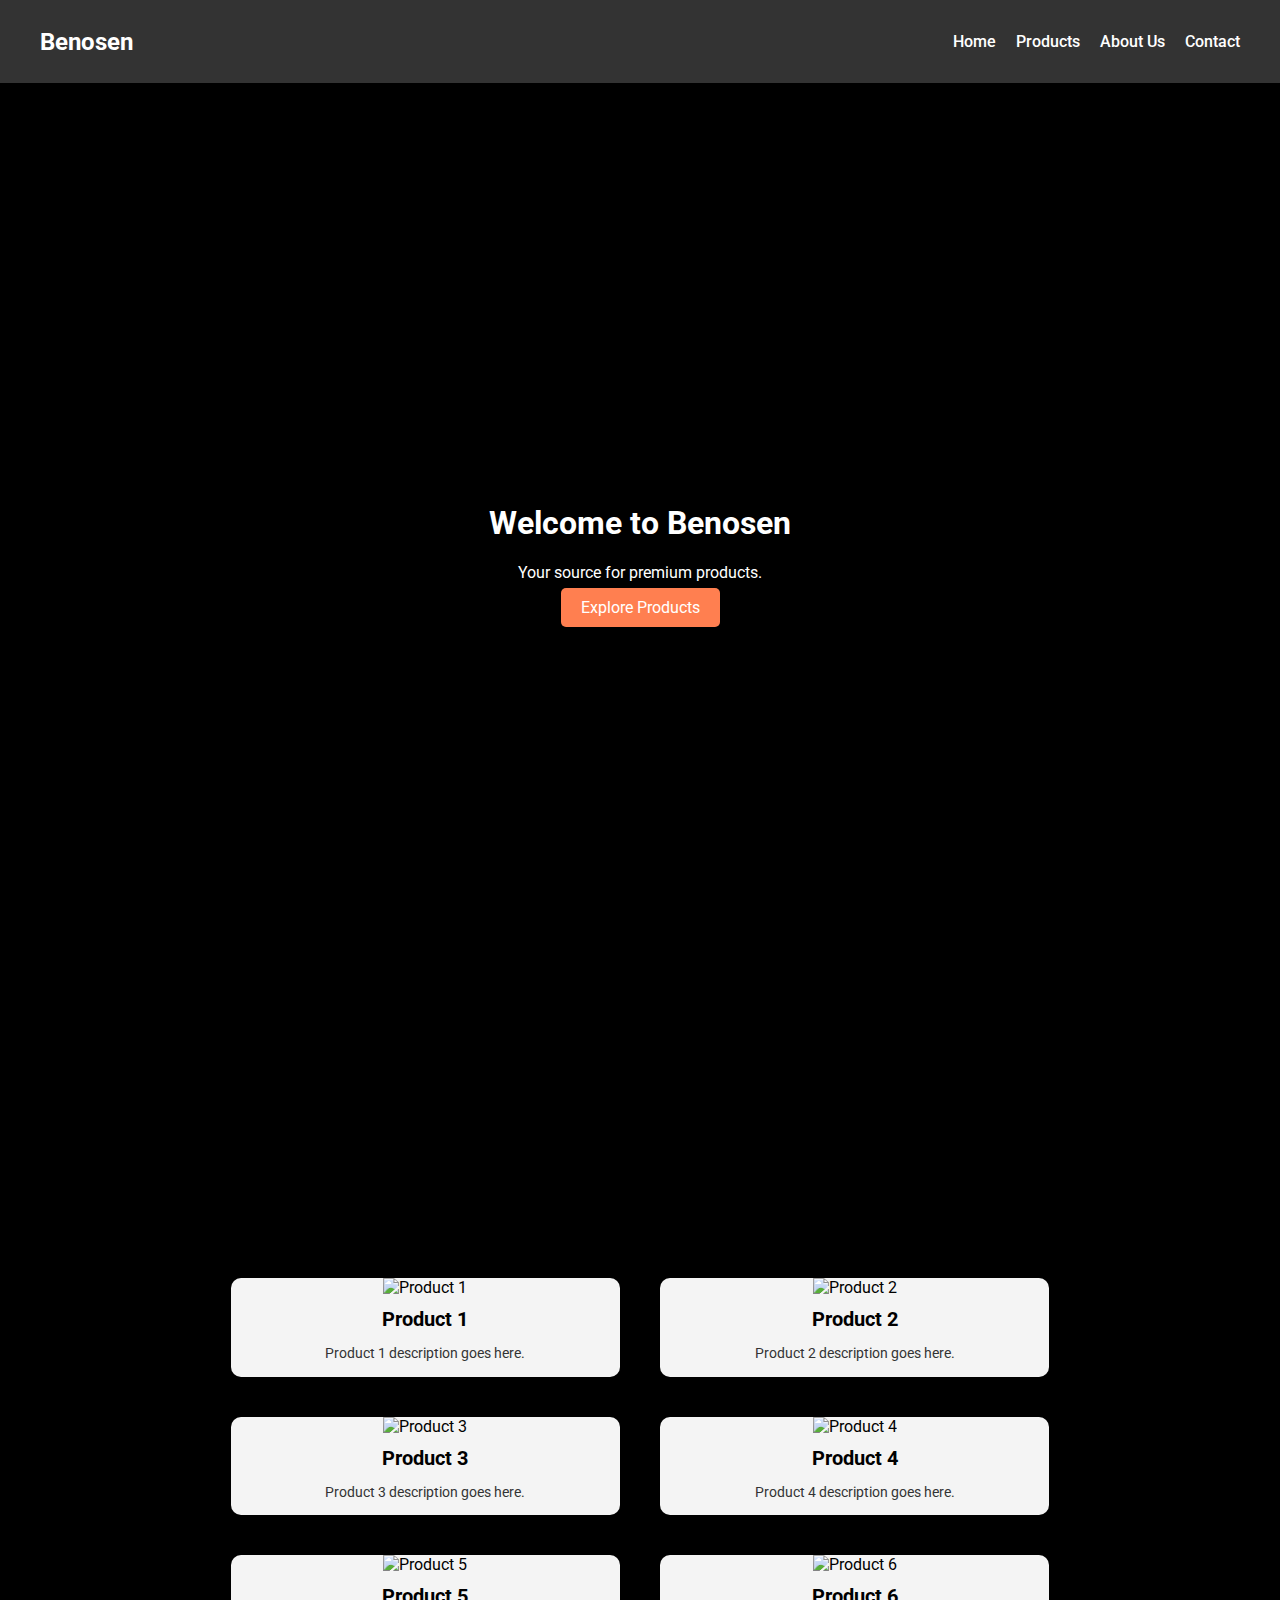
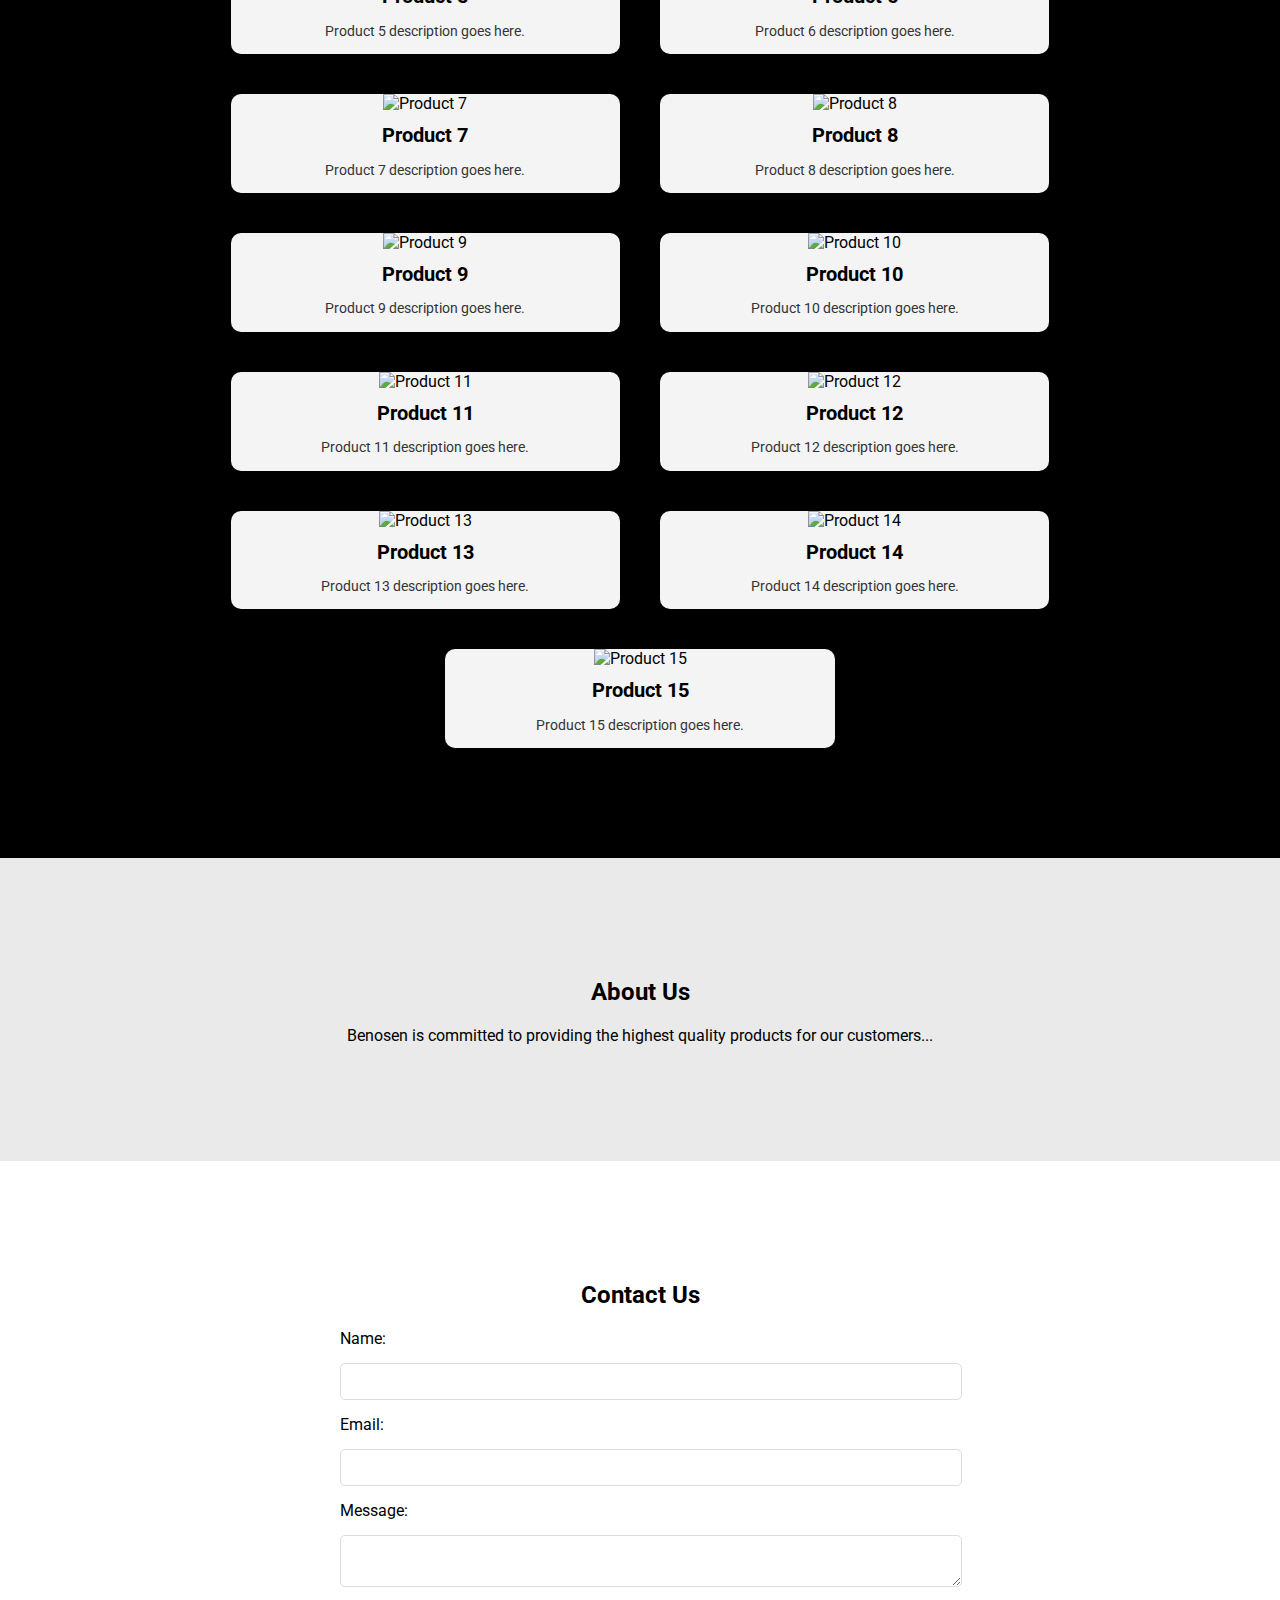
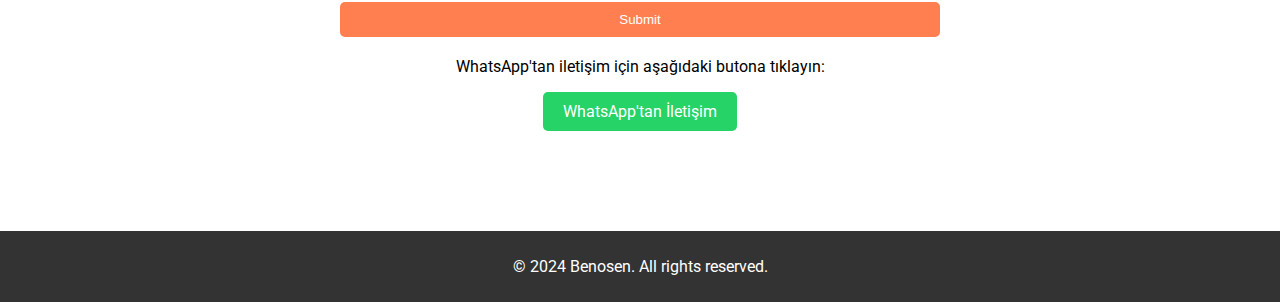
==== index.html @ 3c538ad6 "Update and rename benosen.html to index.html" ====
<!DOCTYPE html>
<html lang="en">
<head>
    <meta charset="UTF-8">
    <meta name="viewport" content="width=device-width, initial-scale=1.0">
    <title>Benosen</title>
    <meta name="google-site-verification" content="ttPymW0ErpVZ-pAQCRZ_XkPI15NAJvOovX9GPopDFBk" />
    <meta name="google-site-verification" content="7A4EvDUjjAsf3SBHa2mOHhh_Mja4JgF_T3vO62uqb3s" />
    <link rel="stylesheet" href="benosen2.css">
    <link href="https://fonts.googleapis.com/css2?family=Roboto:wght@400;700&display=swap" rel="stylesheet">
    <script src="https://cdn.emailjs.com/dist/email.min.js"></script>
    <script>
        (function() {
            emailjs.init('YOUR_USER_ID'); // Replace 'YOUR_USER_ID' with your EmailJS user ID
        })();
    </script>
</head>
<body>
    <header>
        <nav class="navbar">
            <div class="logo">Benosen</div>
            <ul class="nav-links">
                <li><a href="#home">Home</a></li>
                <li><a href="#products">Products</a></li>
                <li><a href="#about">About Us</a></li>
                <li><a href="#contact">Contact</a></li>
            </ul>
            <div class="burger">
                <div class="line1"></div>
                <div class="line2"></div>
                <div class="line3"></div>
            </div>
        </nav>
    </header>
    <main>
        <section id="home" class="section home">
            <div class="content">
                <h1>Welcome to Benosen</h1>
                <p>Your source for premium products.</p>
                <a href="#products" class="btn">Explore Products</a>
            </div>
        </section>
        <section id="products" class="section products">
            <h2>Our Products</h2>
            <div class="product-list">
                <!-- Example of a product item -->
                <div class="product-item">
                    <img src="product1.jpg" alt="Product 1">
                    <h3>Product 1</h3>
                    <p>Product 1 description goes here.</p>
                </div>
                <!-- Add more product items similarly -->
                <div class="product-item">
                    <img src="product2.jpg" alt="Product 2">
                    <h3>Product 2</h3>
                    <p>Product 2 description goes here.</p>
                </div>
                <div class="product-item">
                    <img src="product3.jpg" alt="Product 3">
                    <h3>Product 3</h3>
                    <p>Product 3 description goes here.</p>
                </div>
                <div class="product-item">
                    <img src="product4.jpg" alt="Product 4">
                    <h3>Product 4</h3>
                    <p>Product 4 description goes here.</p>
                </div>
                <div class="product-item">
                    <img src="product5.jpg" alt="Product 5">
                    <h3>Product 5</h3>
                    <p>Product 5 description goes here.</p>
                </div>
                <div class="product-item">
                    <img src="product6.jpg" alt="Product 6">
                    <h3>Product 6</h3>
                    <p>Product 6 description goes here.</p>
                </div>
                <div class="product-item">
                    <img src="product7.jpg" alt="Product 7">
                    <h3>Product 7</h3>
                    <p>Product 7 description goes here.</p>
                </div>
                <div class="product-item">
                    <img src="product8.jpg" alt="Product 8">
                    <h3>Product 8</h3>
                    <p>Product 8 description goes here.</p>
                </div>
                <div class="product-item">
                    <img src="product9.jpg" alt="Product 9">
                    <h3>Product 9</h3>
                    <p>Product 9 description goes here.</p>
                </div>
                <div class="product-item">
                    <img src="product10.jpg" alt="Product 10">
                    <h3>Product 10</h3>
                    <p>Product 10 description goes here.</p>
                </div>
                <div class="product-item">
                    <img src="product11.jpg" alt="Product 11">
                    <h3>Product 11</h3>
                    <p>Product 11 description goes here.</p>
                </div>
                <div class="product-item">
                    <img src="product12.jpg" alt="Product 12">
                    <h3>Product 12</h3>
                    <p>Product 12 description goes here.</p>
                </div>
                <div class="product-item">
                    <img src="product13.jpg" alt="Product 13">
                    <h3>Product 13</h3>
                    <p>Product 13 description goes here.</p>
                </div>
                <div class="product-item">
                    <img src="product14.jpg" alt="Product 14">
                    <h3>Product 14</h3>
                    <p>Product 14 description goes here.</p>
                </div>
                <div class="product-item">
                    <img src="product15.jpg" alt="Product 15">
                    <h3>Product 15</h3>
                    <p>Product 15 description goes here.</p>
                </div>
            </div>
        </section>
        <section id="about" class="section about">
            <h2>About Us</h2>
            <p>Benosen is committed to providing the highest quality products for our customers...</p>
        </section>
        <section id="contact" class="section contact">
            <h2>Contact Us</h2>
            <form id="contact-form">
                <label for="name">Name:</label>
                <input type="text" id="name" name="name" required>
                <label for="email">Email:</label>
                <input type="email" id="email" name="email" required>
                <label for="message">Message:</label>
                <textarea id="message" name="message" required></textarea>
                <button type="submit">Submit</button>
            </form>
            <div class="whatsapp-contact">
                <p>WhatsApp'tan iletişim için aşağıdaki butona tıklayın:</p>
                <a href="https://wa.me/90" class="whatsapp-btn">WhatsApp'tan İletişim</a>
            </div>
        </section>
    </main>
    <footer>
        <p>&copy; 2024 Benosen. All rights reserved.</p>
    </footer>
    <script src="benosen3.js"></script>
</body>
</html>
---- benosen2.css ----
body {
    font-family: 'Roboto', sans-serif;
    margin: 0;
    padding: 0;
    box-sizing: border-box;
    background: linear-gradient(135deg, #f4f4f9 50%, #ffffff 50%);
    scroll-behavior: smooth;
}

header {
    background: #333;
    color: white;
    padding: 1rem 0;
    position: fixed;
    width: 100%;
    top: 0;
    z-index: 1000;
    transition: background 0.3s;
}

.navbar {
    display: flex;
    justify-content: space-between;
    align-items: center;
    max-width: 1200px;
    margin: 0 auto;
    padding: 0 20px;
}

.logo {
    font-size: 1.5rem;
    font-weight: 700;
}

.nav-links {
    display: flex;
    list-style: none;
}

.nav-links li {
    margin-left: 20px;
}

.nav-links a {
    text-decoration: none;
    color: white;
    font-weight: 500;
    transition: color 0.3s ease;
}

.nav-links a:hover {
    color: #ff7f50;
}

.burger {
    display: none;
    cursor: pointer;
}

.burger div {
    width: 25px;
    height: 3px;
    background-color: white;
    margin: 5px;
    transition: all 0.3s ease;
}

.section {
    padding: 100px 20px;
    text-align: center;
}

.home {
    background: url('background.jpg') no-repeat center center/cover;
    color: white;
    height: 100vh;
    display: flex;
    align-items: center;
    justify-content: center;
}

.content {
    max-width: 600px;
    text-align: center;
    animation: fadeIn 2s ease-in-out;
}

@keyframes fadeIn {
    from { opacity: 0; }
    to { opacity: 1; }
}

.btn {
    background-color: #ff7f50;
    color: white;
    padding: 10px 20px;
    text-decoration: none;
    border-radius: 5px;
    transition: background-color 0.3s ease;
}

.btn:hover {
    background-color: #ff6347;
}

.products {
    background-color: #fff;
}

.product-list {
    display: flex;
    flex-wrap: wrap;
    justify-content: center;
    gap: 20px;
}

.product-item {
    background-color: #f4f4f4;
    border-radius: 10px;
    box-shadow: 0 4px 8px rgba(0, 0, 0, 0.1);
    overflow: hidden;
    width: calc(33% - 20px);
    margin: 10px;
    transition: transform 0.3s ease;
}

.product-item img {
    width: 100%;
    height: auto;
}

.product-item h3 {
    font-size: 1.25rem;
    margin: 10px 0;
}

.product-item p {
    padding: 0 10px;
    font-size: 0.9rem;
    color: #333;
}

.product-item:hover {
    transform: scale(1.05);
}

.about {
    background-color: #eaeaea;
}

.contact {
    background-color: #fff;
}

form {
    max-width: 600px;
    margin: 0 auto;
    display: flex;
    flex-direction: column;
    gap: 15px;
}

label {
    font-size: 1rem;
    text-align: left;
}

input, textarea {
    width: 100%;
    padding: 10px;
    border: 1px solid #ddd;
    border-radius: 5px;
}

button {
    background-color: #ff7f50;
    color: white;
    border: none;
    padding: 10px;
    border-radius: 5px;
    cursor: pointer;
    transition: background-color 0.3s ease;
}

button:hover {
    background-color: #ff6347;
}

footer {
    background-color: #333;
    color: white;
    text-align: center;
    padding: 10px 0;
}

@media (max-width: 768px) {
    .nav-links {
        display: none;
        flex-direction: column;
        width: 100%;
    }

    .burger {
        display: block;
    }

    .nav-links.active {
        display: flex;
    }

    .product-item {
        width: calc(50% - 20px);
    }
}

@media (max-width: 480px) {
    .product-item {
        width: calc(100% - 20px);
    }
}
.home {
    background: #000; /* Siyah arka plan */
}

/* Ürünler kısmının (products) arka planını siyah yapma */
.products {
    background-color: #000; /* Siyah arka plan */
}



.whatsapp-contact {
    text-align: center;
    margin-top: 20px;
}

.whatsapp-btn {
    display: inline-block;
    background-color: #25D366;
    color: white;
    padding: 10px 20px;
    text-decoration: none;
    border-radius: 5px;
    transition: background-color 0.3s ease;
}

.whatsapp-btn:hover {
    background-color: #20b358;
}
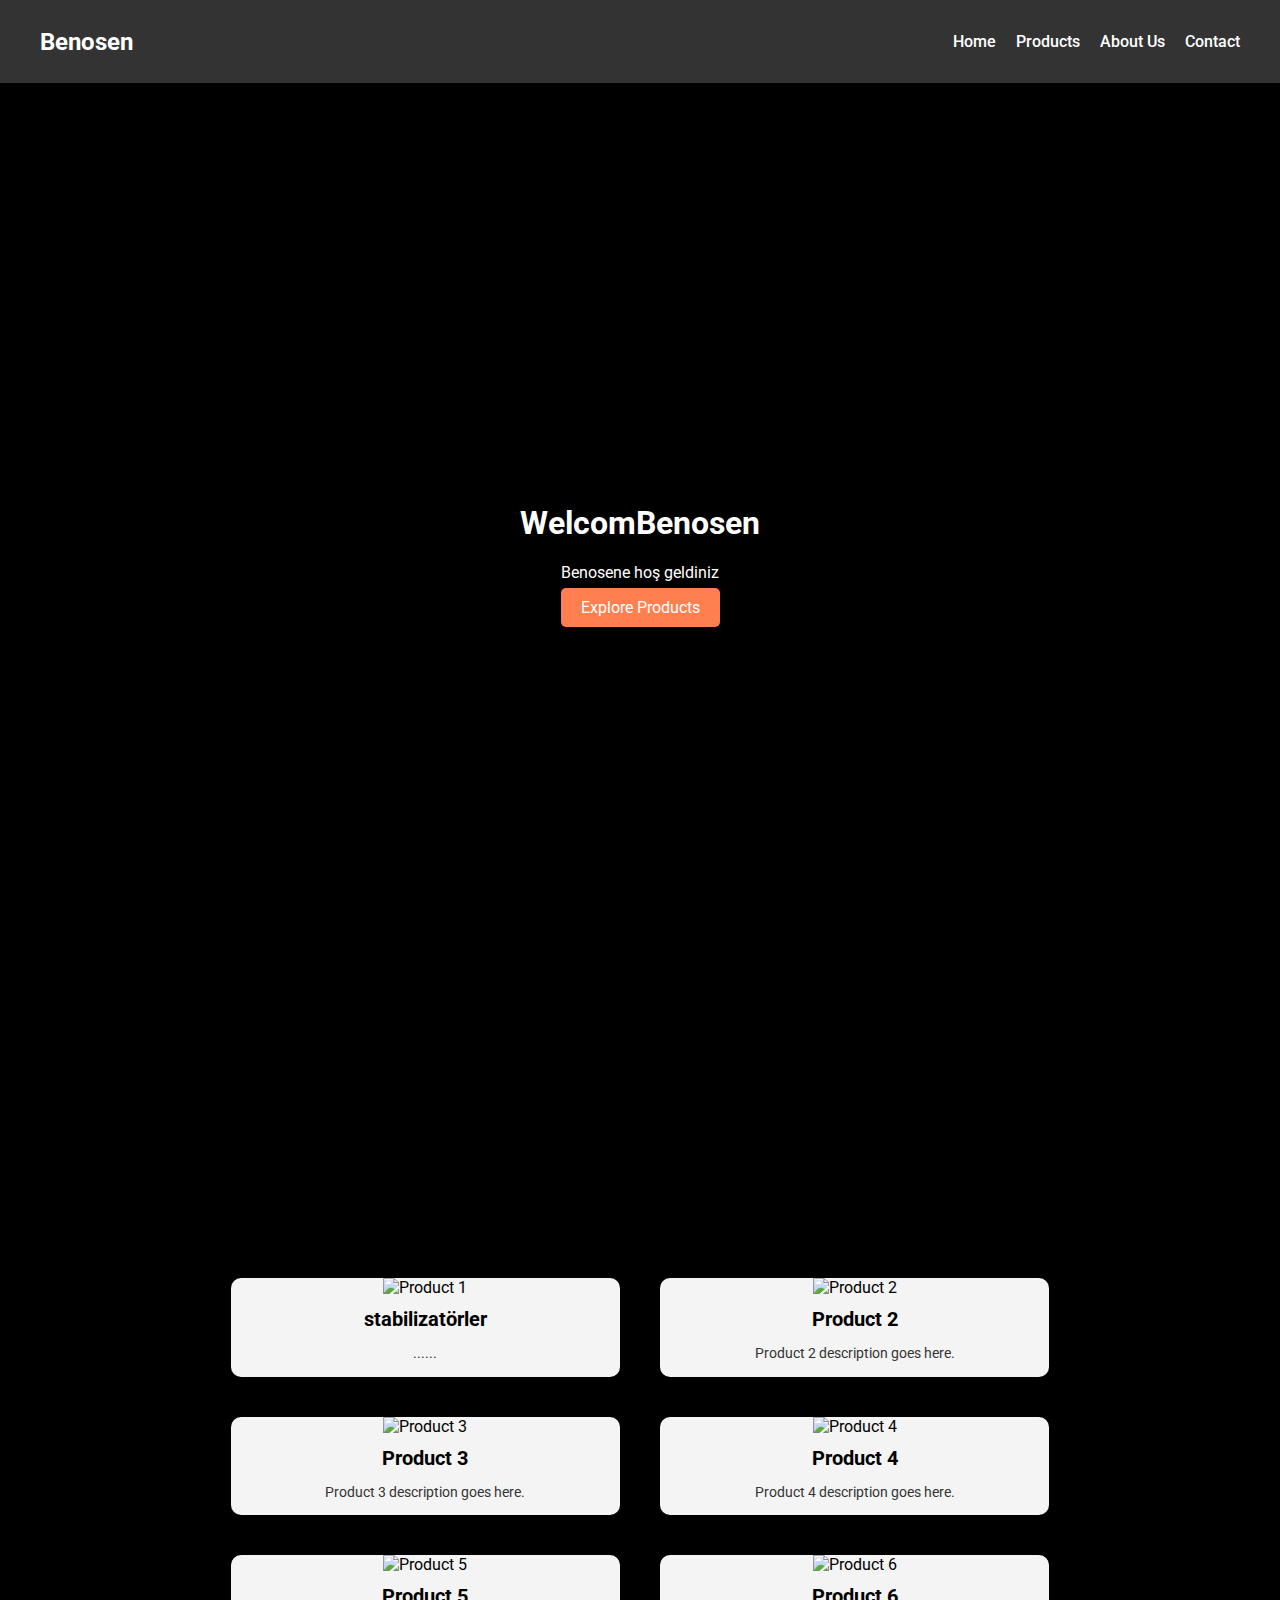
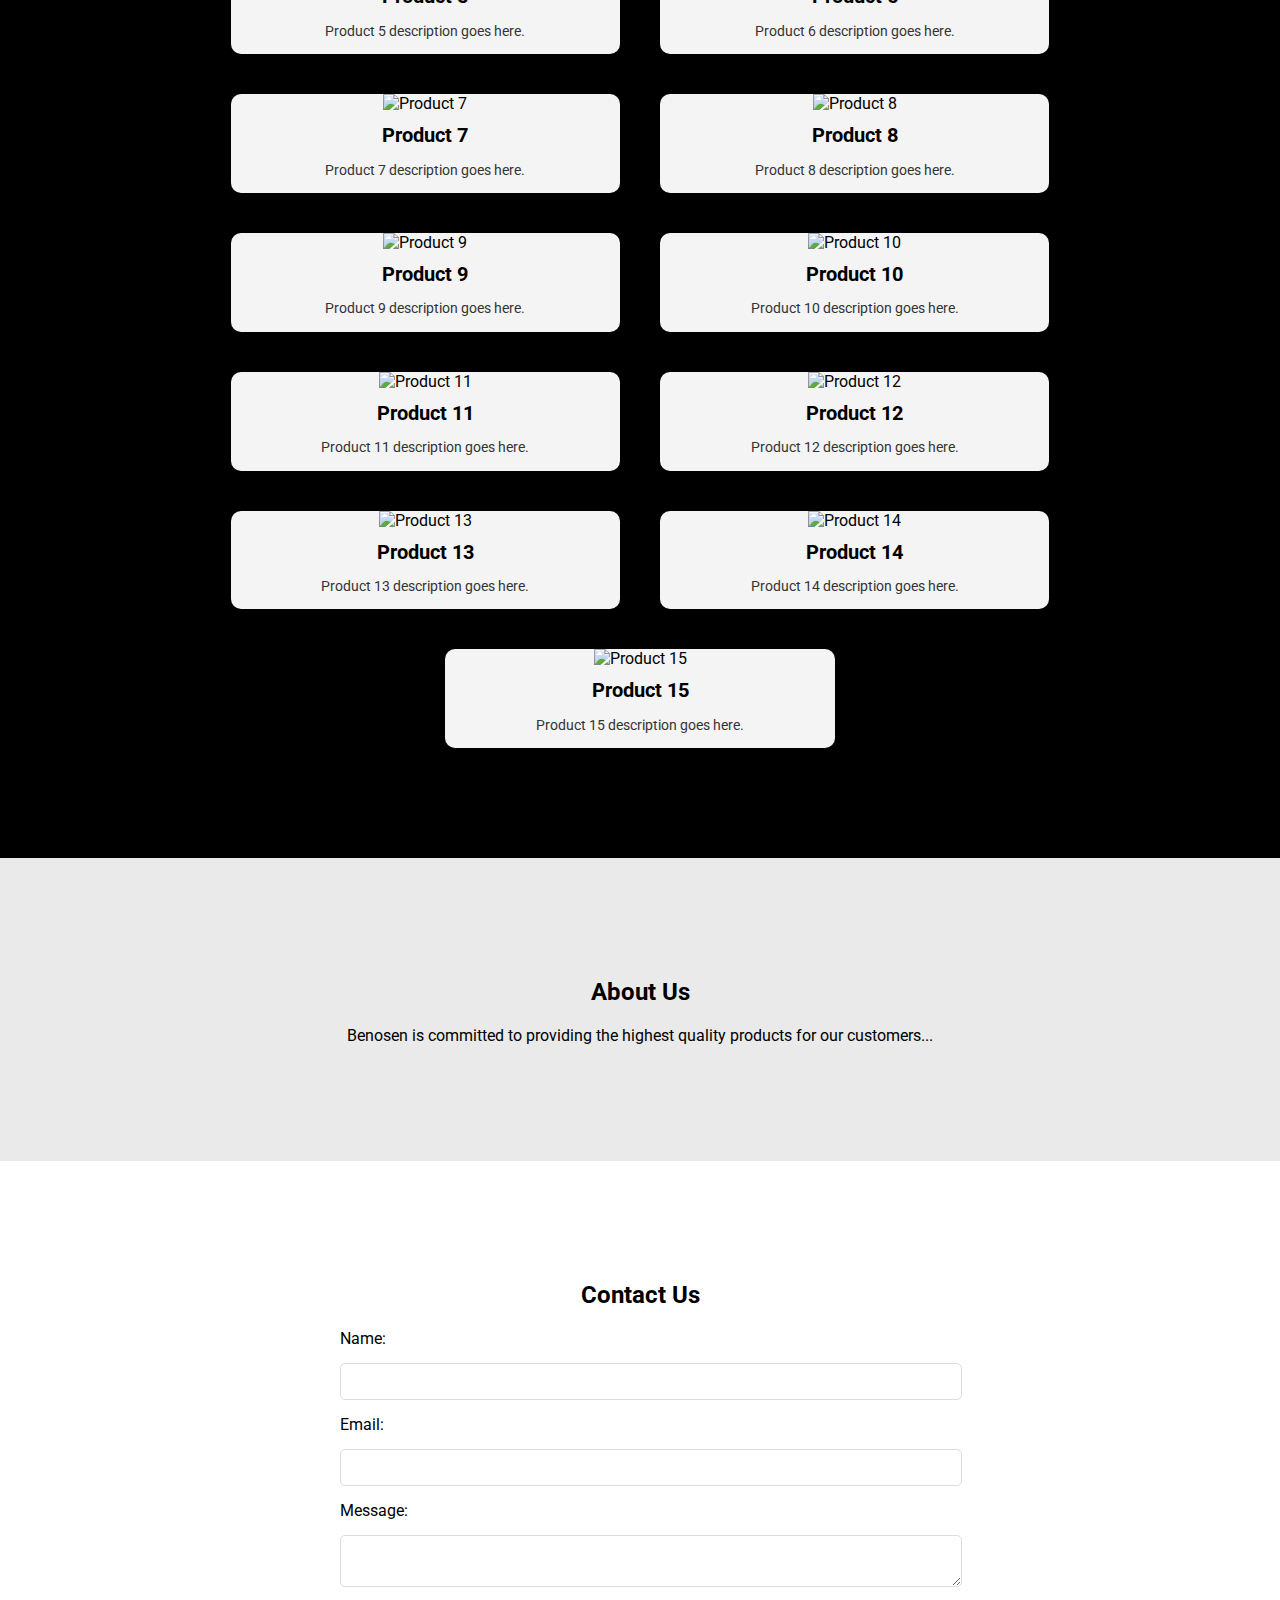
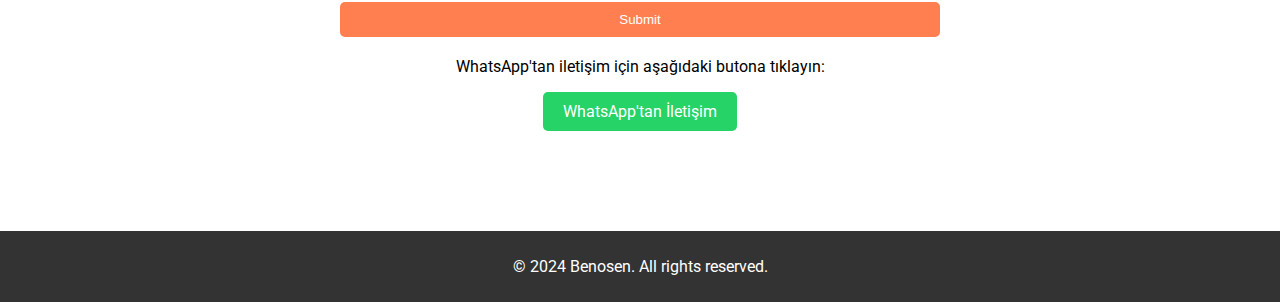
==== commit fdc667ac: "Update index.html" ====
--- a/index.html
+++ b/index.html
@@ -35,19 +35,19 @@
     <main>
         <section id="home" class="section home">
             <div class="content">
-                <h1>Welcome to Benosen</h1>
-                <p>Your source for premium products.</p>
+                <h1>WelcomBenosen</h1>
+                <p>Benosene hoş geldiniz</p>
                 <a href="#products" class="btn">Explore Products</a>
             </div>
         </section>
         <section id="products" class="section products">
-            <h2>Our Products</h2>
+            <h2>ürünler</h2>
             <div class="product-list">
                 <!-- Example of a product item -->
                 <div class="product-item">
                     <img src="product1.jpg" alt="Product 1">
-                    <h3>Product 1</h3>
-                    <p>Product 1 description goes here.</p>
+                    <h3>stabilizatörler</h3>
+                    <p>......</p>
                 </div>
                 <!-- Add more product items similarly -->
                 <div class="product-item">
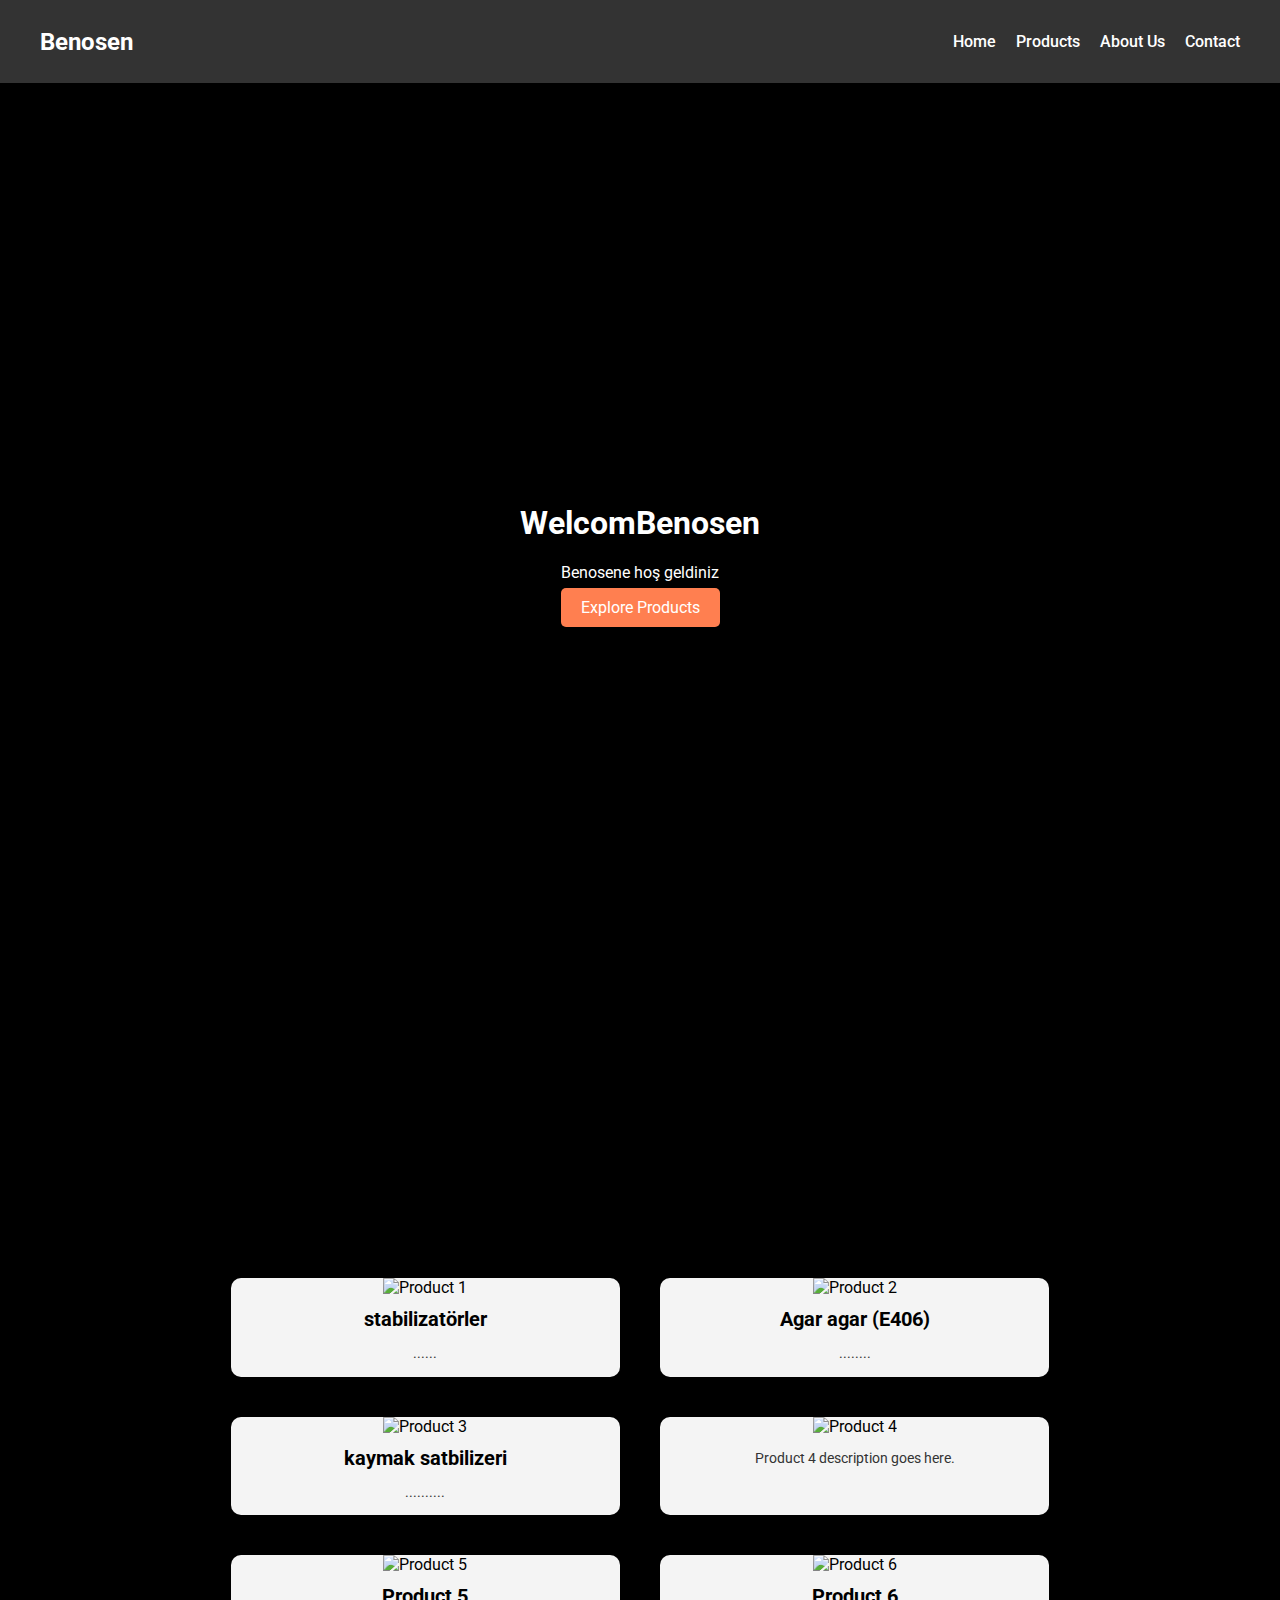
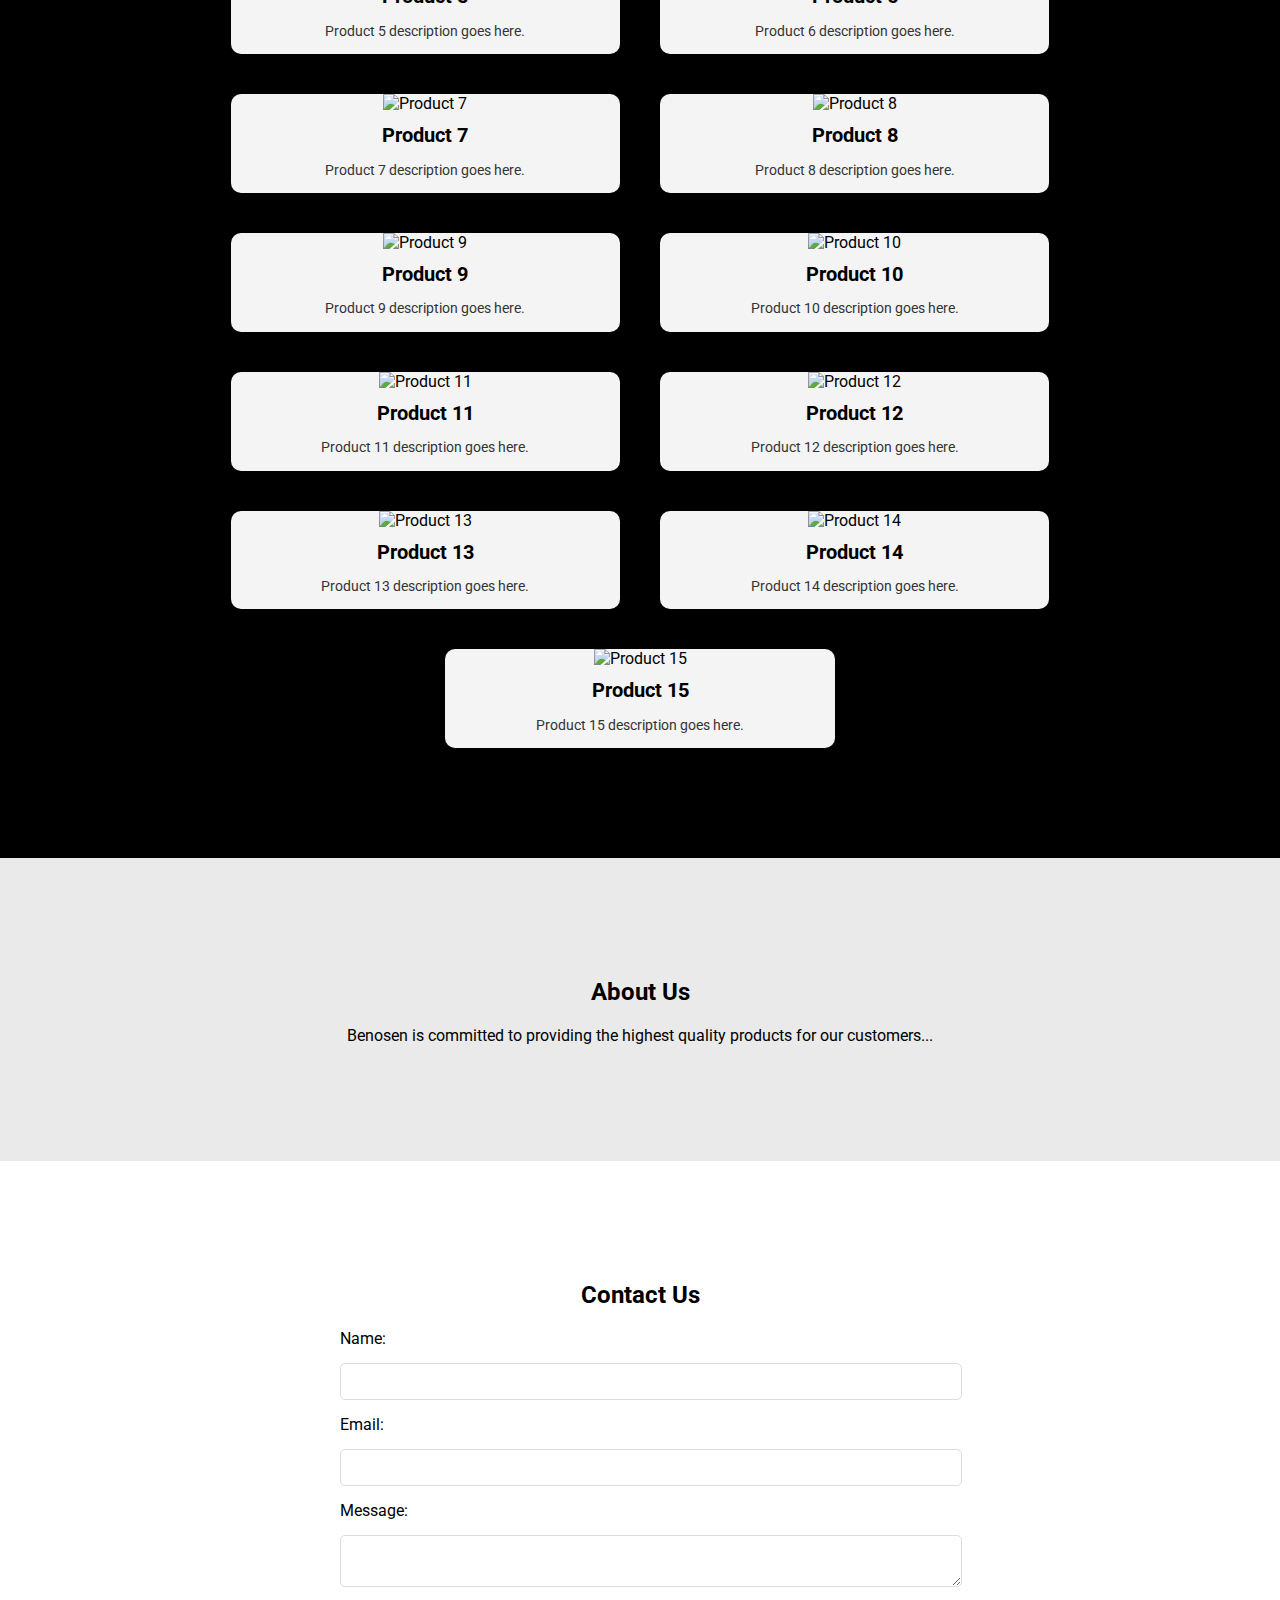
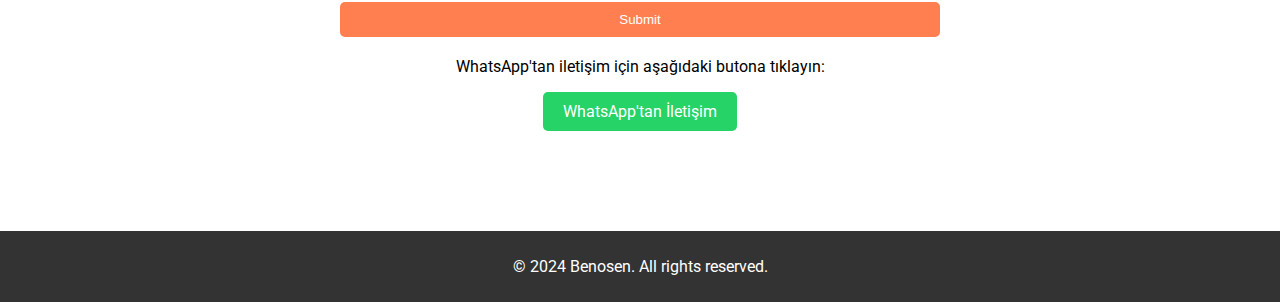
==== commit f1019712: "Update index.html" ====
--- a/index.html
+++ b/index.html
@@ -52,17 +52,17 @@
                 <!-- Add more product items similarly -->
                 <div class="product-item">
                     <img src="product2.jpg" alt="Product 2">
-                    <h3>Product 2</h3>
-                    <p>Product 2 description goes here.</p>
+                    <h3>Agar agar (E406)</h3>
+                    <p>........</p>
                 </div>
                 <div class="product-item">
                     <img src="product3.jpg" alt="Product 3">
-                    <h3>Product 3</h3>
-                    <p>Product 3 description goes here.</p>
+                    <h3>kaymak satbilizeri</h3>
+                    <p>..........</p>
                 </div>
                 <div class="product-item">
                     <img src="product4.jpg" alt="Product 4">
-                    <h3>Product 4</h3>
+                    <h3></h3>
                     <p>Product 4 description goes here.</p>
                 </div>
                 <div class="product-item">
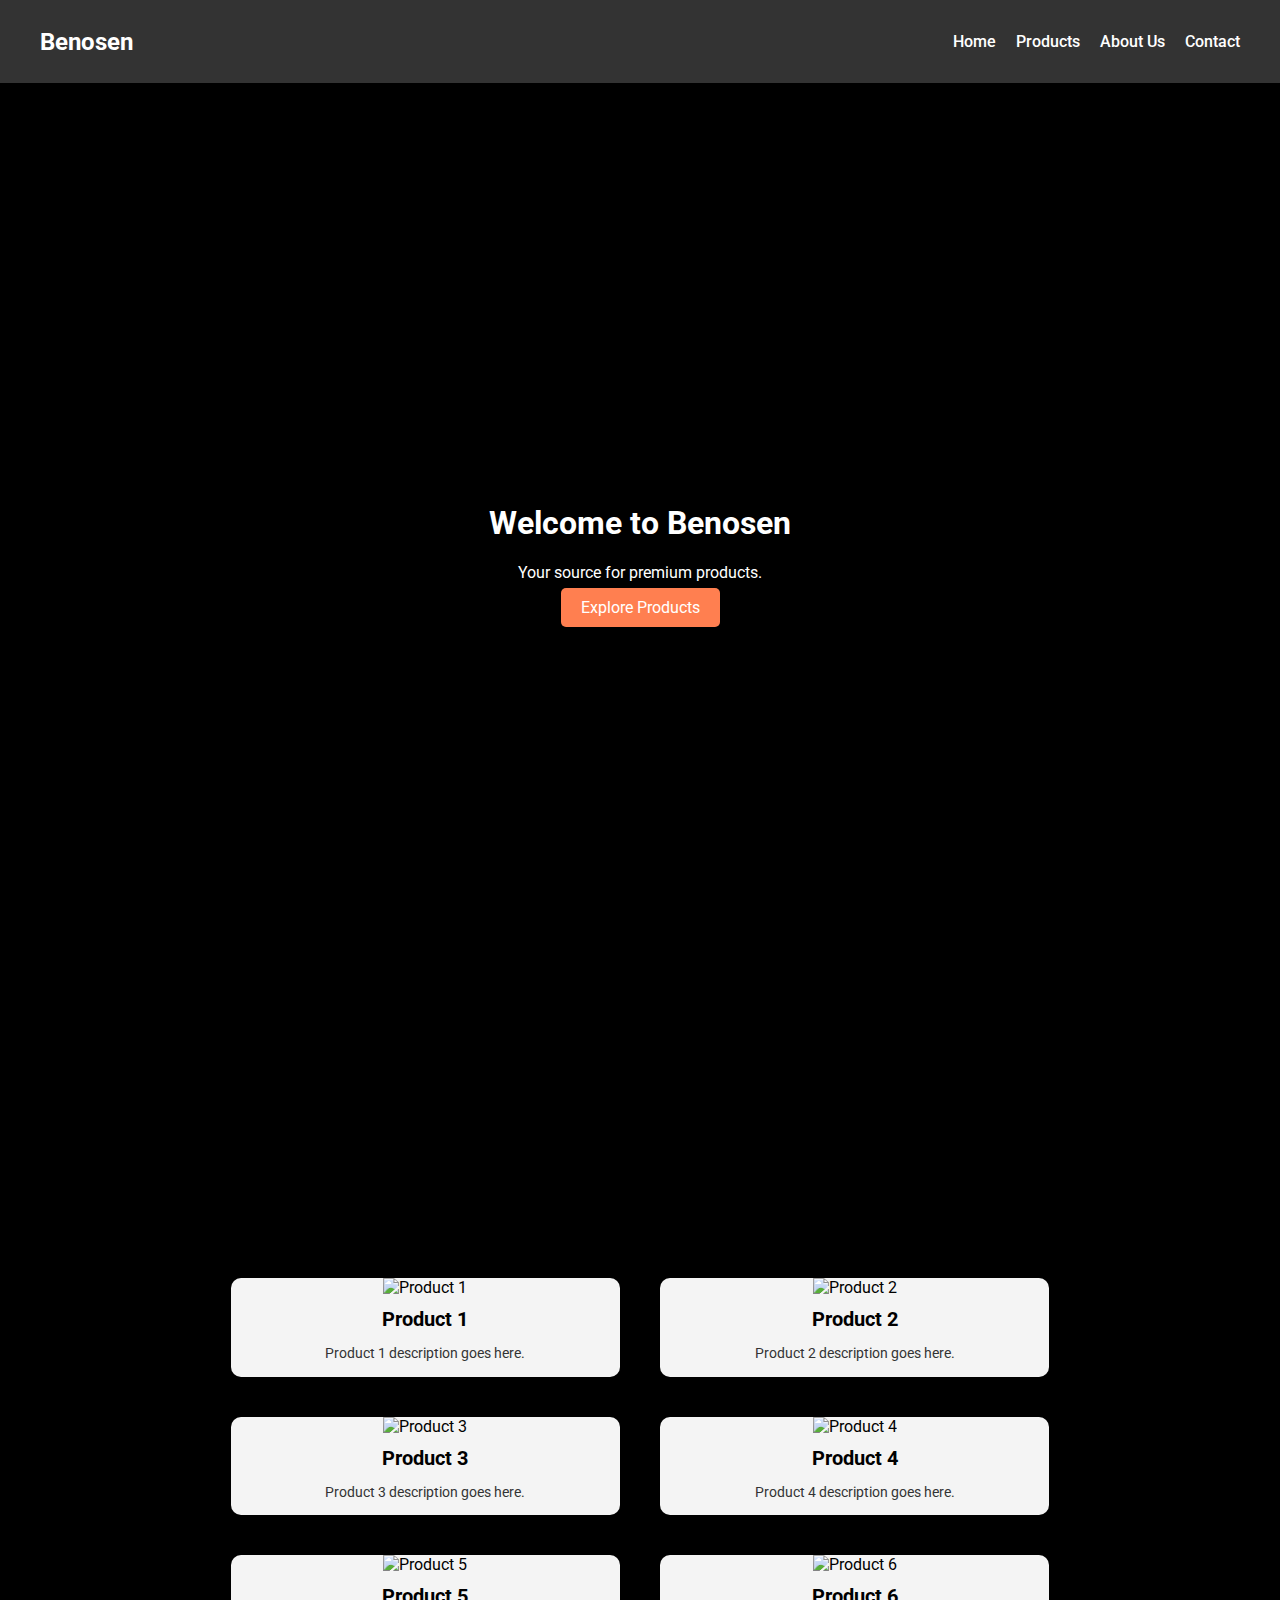
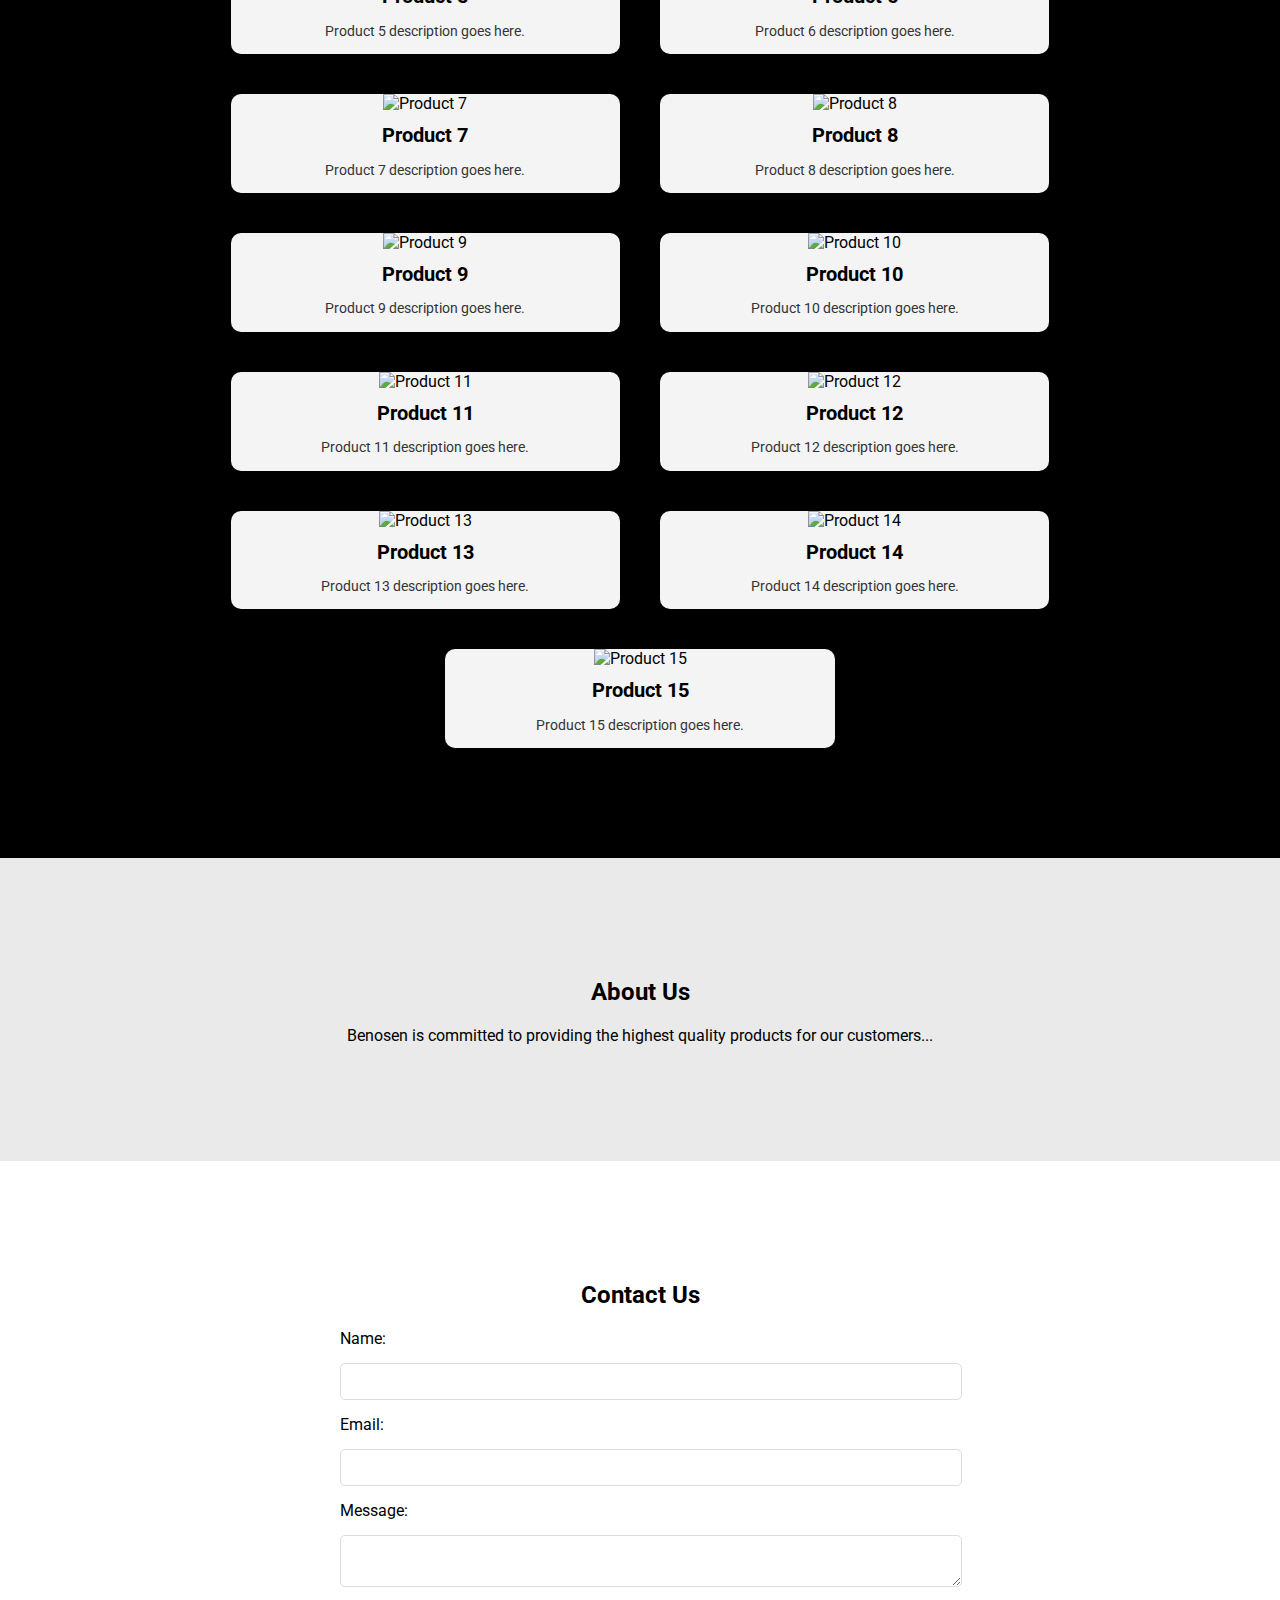
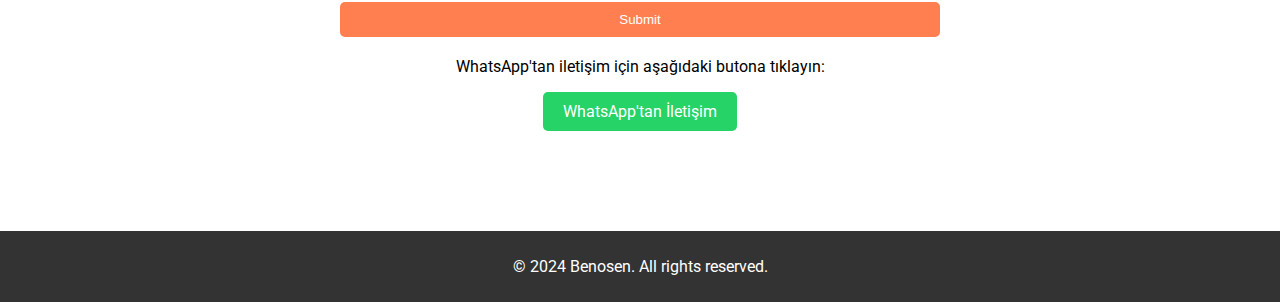
==== commit 91f46003: "Update and rename benosen.html to index.html" ====
--- a/index.html
+++ b/index.html
@@ -4,7 +4,6 @@
     <meta charset="UTF-8">
     <meta name="viewport" content="width=device-width, initial-scale=1.0">
     <title>Benosen</title>
-    <meta name="google-site-verification" content="ttPymW0ErpVZ-pAQCRZ_XkPI15NAJvOovX9GPopDFBk" />
     <meta name="google-site-verification" content="7A4EvDUjjAsf3SBHa2mOHhh_Mja4JgF_T3vO62uqb3s" />
     <link rel="stylesheet" href="benosen2.css">
     <link href="https://fonts.googleapis.com/css2?family=Roboto:wght@400;700&display=swap" rel="stylesheet">
@@ -14,6 +13,12 @@
             emailjs.init('YOUR_USER_ID'); // Replace 'YOUR_USER_ID' with your EmailJS user ID
         })();
     </script>
+    <style>
+        a {
+            text-decoration: none;
+            color: inherit;
+        }
+    </style>
 </head>
 <body>
     <header>
@@ -35,90 +40,120 @@
     <main>
         <section id="home" class="section home">
             <div class="content">
-                <h1>WelcomBenosen</h1>
-                <p>Benosene hoş geldiniz</p>
+                <h1>Welcome to Benosen</h1>
+                <p>Your source for premium products.</p>
                 <a href="#products" class="btn">Explore Products</a>
             </div>
         </section>
         <section id="products" class="section products">
-            <h2>ürünler</h2>
+            <h2>Our Products</h2>
             <div class="product-list">
                 <!-- Example of a product item -->
                 <div class="product-item">
-                    <img src="product1.jpg" alt="Product 1">
-                    <h3>stabilizatörler</h3>
-                    <p>......</p>
+                    <a href="p1.html">
+                        <img src="product1.jpg" alt="Product 1">
+                        <h3>Product 1</h3>
+                        <p>Product 1 description goes here.</p>
+                    </a>
                 </div>
                 <!-- Add more product items similarly -->
                 <div class="product-item">
-                    <img src="product2.jpg" alt="Product 2">
-                    <h3>Agar agar (E406)</h3>
-                    <p>........</p>
+                    <a href="p2.html">
+                        <img src="product2.jpg" alt="Product 2">
+                        <h3>Product 2</h3>
+                        <p>Product 2 description goes here.</p>
+                    </a>
                 </div>
                 <div class="product-item">
-                    <img src="product3.jpg" alt="Product 3">
-                    <h3>kaymak satbilizeri</h3>
-                    <p>..........</p>
+                    <a href="p3.html">
+                        <img src="product3.jpg" alt="Product 3">
+                        <h3>Product 3</h3>
+                        <p>Product 3 description goes here.</p>
+                    </a>
                 </div>
                 <div class="product-item">
-                    <img src="product4.jpg" alt="Product 4">
-                    <h3></h3>
-                    <p>Product 4 description goes here.</p>
+                    <a href="p4.html">
+                        <img src="product4.jpg" alt="Product 4">
+                        <h3>Product 4</h3>
+                        <p>Product 4 description goes here.</p>
+                    </a>
                 </div>
                 <div class="product-item">
-                    <img src="product5.jpg" alt="Product 5">
-                    <h3>Product 5</h3>
-                    <p>Product 5 description goes here.</p>
+                    <a href="product5.html">
+                        <img src="product5.jpg" alt="Product 5">
+                        <h3>Product 5</h3>
+                        <p>Product 5 description goes here.</p>
+                    </a>
                 </div>
                 <div class="product-item">
-                    <img src="product6.jpg" alt="Product 6">
-                    <h3>Product 6</h3>
-                    <p>Product 6 description goes here.</p>
+                    <a href="product6.html">
+                        <img src="product6.jpg" alt="Product 6">
+                        <h3>Product 6</h3>
+                        <p>Product 6 description goes here.</p>
+                    </a>
                 </div>
                 <div class="product-item">
-                    <img src="product7.jpg" alt="Product 7">
-                    <h3>Product 7</h3>
-                    <p>Product 7 description goes here.</p>
+                    <a href="product7.html">
+                        <img src="product7.jpg" alt="Product 7">
+                        <h3>Product 7</h3>
+                        <p>Product 7 description goes here.</p>
+                    </a>
                 </div>
                 <div class="product-item">
-                    <img src="product8.jpg" alt="Product 8">
-                    <h3>Product 8</h3>
-                    <p>Product 8 description goes here.</p>
+                    <a href="product8.html">
+                        <img src="product8.jpg" alt="Product 8">
+                        <h3>Product 8</h3>
+                        <p>Product 8 description goes here.</p>
+                    </a>
                 </div>
                 <div class="product-item">
-                    <img src="product9.jpg" alt="Product 9">
-                    <h3>Product 9</h3>
-                    <p>Product 9 description goes here.</p>
+                    <a href="product9.html">
+                        <img src="product9.jpg" alt="Product 9">
+                        <h3>Product 9</h3>
+                        <p>Product 9 description goes here.</p>
+                    </a>
                 </div>
                 <div class="product-item">
-                    <img src="product10.jpg" alt="Product 10">
-                    <h3>Product 10</h3>
-                    <p>Product 10 description goes here.</p>
+                    <a href="product10.html">
+                        <img src="product10.jpg" alt="Product 10">
+                        <h3>Product 10</h3>
+                        <p>Product 10 description goes here.</p>
+                    </a>
                 </div>
                 <div class="product-item">
-                    <img src="product11.jpg" alt="Product 11">
-                    <h3>Product 11</h3>
-                    <p>Product 11 description goes here.</p>
+                    <a href="product11.html">
+                        <img src="product11.jpg" alt="Product 11">
+                        <h3>Product 11</h3>
+                        <p>Product 11 description goes here.</p>
+                    </a>
                 </div>
                 <div class="product-item">
-                    <img src="product12.jpg" alt="Product 12">
-                    <h3>Product 12</h3>
-                    <p>Product 12 description goes here.</p>
+                    <a href="product12.html">
+                        <img src="product12.jpg" alt="Product 12">
+                        <h3>Product 12</h3>
+                        <p>Product 12 description goes here.</p>
+                    </a>
                 </div>
                 <div class="product-item">
-                    <img src="product13.jpg" alt="Product 13">
-                    <h3>Product 13</h3>
-                    <p>Product 13 description goes here.</p>
+                    <a href="product13.html">
+                        <img src="product13.jpg" alt="Product 13">
+                        <h3>Product 13</h3>
+                        <p>Product 13 description goes here.</p>
+                    </a>
                 </div>
                 <div class="product-item">
-                    <img src="product14.jpg" alt="Product 14">
-                    <h3>Product 14</h3>
-                    <p>Product 14 description goes here.</p>
+                    <a href="product14.html">
+                        <img src="product14.jpg" alt="Product 14">
+                        <h3>Product 14</h3>
+                        <p>Product 14 description goes here.</p>
+                    </a>
                 </div>
                 <div class="product-item">
-                    <img src="product15.jpg" alt="Product 15">
-                    <h3>Product 15</h3>
-                    <p>Product 15 description goes here.</p>
+                    <a href="product15.html">
+                        <img src="product15.jpg" alt="Product 15">
+                        <h3>Product 15</h3>
+                        <p>Product 15 description goes here.</p>
+                    </a>
                 </div>
             </div>
         </section>
--- a/benosen2.css
+++ b/benosen2.css
@@ -15,7 +15,7 @@
     width: 100%;
     top: 0;
     z-index: 1000;
-    transition: background 0.3s;
+    transition: backgraund 0.3s;
 }
 
 .navbar {
@@ -246,4 +246,4 @@
 
 .whatsapp-btn:hover {
     background-color: #20b358;
-}
+}